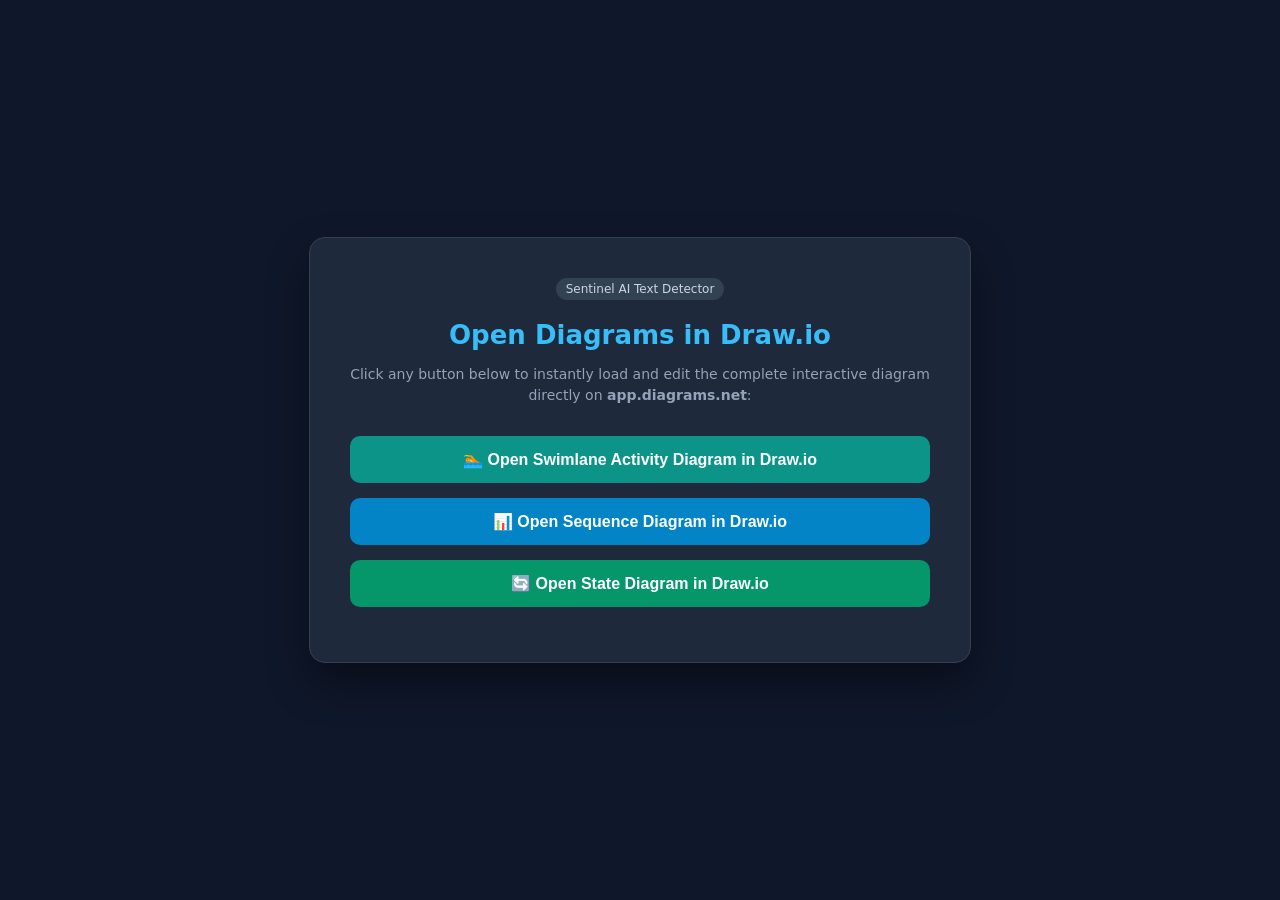
==== open_in_drawio.html @ 75d32a85 "Update project report and diagram files with user changes" ====
<!DOCTYPE html>
<html lang="en">
<head>
    <meta charset="UTF-8">
    <title>Open AI Text Detector Diagrams in Draw.io</title>
    <style>
        body { font-family: 'Segoe UI', system-ui, sans-serif; background: #0f172a; color: #f8fafc; display: flex; flex-direction: column; align-items: center; justify-content: center; min-height: 100vh; margin: 0; }
        .card { background: #1e293b; padding: 40px; border-radius: 16px; border: 1px solid #334155; text-align: center; max-width: 580px; box-shadow: 0 20px 40px rgba(0,0,0,0.4); }
        h1 { font-size: 26px; margin-top: 0; color: #38bdf8; margin-bottom: 8px; }
        p { color: #94a3b8; font-size: 14px; line-height: 1.5; margin-bottom: 30px; }
        .btn { display: flex; align-items: center; justify-content: center; gap: 10px; width: 100%; background: #0284c7; color: white; text-decoration: none; padding: 14px 20px; border-radius: 10px; font-weight: 600; font-size: 16px; margin-bottom: 15px; cursor: pointer; border: none; transition: all 0.2s ease; box-sizing: border-box; }
        .btn:hover { background: #0369a1; transform: translateY(-1px); }
        .btn-green { background: #059669; }
        .btn-green:hover { background: #047857; }
        .btn-purple { background: #7c3aed; }
        .btn-purple:hover { background: #6d28d9; }
        .btn-emerald { background: #0d9488; }
        .btn-emerald:hover { background: #0f766e; }
        .badge { background: #334155; color: #cbd5e1; padding: 4px 10px; border-radius: 20px; font-size: 12px; margin-bottom: 20px; display: inline-block; }
    </style>
</head>
<body>
    <div class="card">
        <span class="badge">Sentinel AI Text Detector</span>
        <h1>Open Diagrams in Draw.io</h1>
        <p>Click any button below to instantly load and edit the complete interactive diagram directly on <b>app.diagrams.net</b>:</p>
        
        <form action="https://app.diagrams.net/" method="POST" target="_blank" id="swimlaneForm">
            <input type="hidden" name="xml" id="swimlaneXml" />
            <button type="submit" class="btn btn-emerald">🏊 Open Swimlane Activity Diagram in Draw.io</button>
        </form>

        <form action="https://app.diagrams.net/" method="POST" target="_blank" id="seqForm">
            <input type="hidden" name="xml" id="seqXml" />
            <button type="submit" class="btn">📊 Open Sequence Diagram in Draw.io</button>
        </form>

        <form action="https://app.diagrams.net/" method="POST" target="_blank" id="stateForm">
            <input type="hidden" name="xml" id="stateXml" />
            <button type="submit" class="btn btn-green">🔄 Open State Diagram in Draw.io</button>
        </form>
    </div>

    <script>
        document.getElementById('swimlaneXml').value = `<mxfile host="app.diagrams.net"><diagram name="Swimlane Activity Diagram"><mxGraphModel dx="1200" dy="900" grid="1" gridSize="10" guides="1" tooltips="1" connect="1" arrows="1" fold="1" page="1" pageScale="1" pageWidth="1169" pageHeight="1400"><root><mxCell id="0"/><mxCell id="1" parent="0"/><mxCell id="main_frame" value="Activity Diagram - AI Text Detector" style="swimlane;childLayout=stackLayout;horizontal=1;startSize=30;horizontalStack=0;fillColor=#ffffff;strokeColor=#000000;fontStyle=1;fontSize=14;alignment=center;" vertex="1" parent="1"><mxGeometry x="40" y="40" width="1080" height="1200" as="geometry"/></mxCell><mxCell id="lane_user" value="User" style="swimlane;startSize=25;fillColor=#ffffff;strokeColor=#000000;fontStyle=1;fontSize=12;" vertex="1" parent="main_frame"><mxGeometry y="30" width="270" height="1170" as="geometry"/></mxCell><mxCell id="lane_system" value="System" style="swimlane;startSize=25;fillColor=#ffffff;strokeColor=#000000;fontStyle=1;fontSize=12;" vertex="1" parent="main_frame"><mxGeometry x="270" y="30" width="270" height="1170" as="geometry"/></mxCell><mxCell id="lane_engine" value="Detection Engine" style="swimlane;startSize=25;fillColor=#ffffff;strokeColor=#000000;fontStyle=1;fontSize=12;" vertex="1" parent="main_frame"><mxGeometry x="540" y="30" width="270" height="1170" as="geometry"/></mxCell><mxCell id="lane_db" value="Database" style="swimlane;startSize=25;fillColor=#ffffff;strokeColor=#000000;fontStyle=1;fontSize=12;" vertex="1" parent="main_frame"><mxGeometry x="810" y="30" width="270" height="1170" as="geometry"/></mxCell><mxCell id="u_start" value="" style="ellipse;whiteSpace=wrap;html=1;aspect=fixed;fillColor=#000000;strokeColor=#000000;" vertex="1" parent="lane_user"><mxGeometry x="120" y="40" width="30" height="30" as="geometry"/></mxCell><mxCell id="u_open" value="Open Detector&#10;Dashboard" style="rounded=1;whiteSpace=wrap;html=1;fillColor=#ffffff;strokeColor=#000000;fontSize=11;" vertex="1" parent="lane_user"><mxGeometry x="70" y="100" width="130" height="40" as="geometry"/></mxCell><mxCell id="u_input" value="Enter Target Text /&#10;Upload File" style="rounded=1;whiteSpace=wrap;html=1;fillColor=#ffffff;strokeColor=#000000;fontSize=11;" vertex="1" parent="lane_user"><mxGeometry x="70" y="170" width="130" height="40" as="geometry"/></mxCell><mxCell id="u_err" value="Error Message" style="rounded=1;whiteSpace=wrap;html=1;fillColor=#ffffff;strokeColor=#000000;fontSize=11;" vertex="1" parent="lane_user"><mxGeometry x="70" y="250" width="130" height="40" as="geometry"/></mxCell><mxCell id="u_view" value="View Scan&#10;Report" style="rounded=1;whiteSpace=wrap;html=1;fillColor=#ffffff;strokeColor=#000000;fontSize=11;" vertex="1" parent="lane_user"><mxGeometry x="70" y="940" width="130" height="40" as="geometry"/></mxCell><mxCell id="u_dl" value="Download Report&#10;(PDF / JSON)" style="rounded=1;whiteSpace=wrap;html=1;fillColor=#ffffff;strokeColor=#000000;fontSize=11;" vertex="1" parent="lane_user"><mxGeometry x="70" y="1020" width="130" height="40" as="geometry"/></mxCell><mxCell id="u_end" value="" style="ellipse;whiteSpace=wrap;html=1;aspect=fixed;fillColor=#000000;strokeColor=#000000;" vertex="1" parent="lane_user"><mxGeometry x="120" y="1090" width="30" height="30" as="geometry"/></mxCell><mxCell id="s_val" value="Validate Input" style="rounded=1;whiteSpace=wrap;html=1;fillColor=#ffffff;strokeColor=#000000;fontSize=11;" vertex="1" parent="lane_system"><mxGeometry x="70" y="170" width="130" height="40" as="geometry"/></mxCell><mxCell id="s_dec" value="Is Input&#10;Valid?" style="rhombus;whiteSpace=wrap;html=1;fillColor=#ffffff;strokeColor=#000000;fontSize=11;" vertex="1" parent="lane_system"><mxGeometry x="85" y="240" width="100" height="60" as="geometry"/></mxCell><mxCell id="s_create" value="Create Scan&#10;Task" style="rounded=1;whiteSpace=wrap;html=1;fillColor=#ffffff;strokeColor=#000000;fontSize=11;" vertex="1" parent="lane_system"><mxGeometry x="70" y="330" width="130" height="40" as="geometry"/></mxCell><mxCell id="s_store" value="Store Scan&#10;Details" style="rounded=1;whiteSpace=wrap;html=1;fillColor=#ffffff;strokeColor=#000000;fontSize=11;" vertex="1" parent="lane_system"><mxGeometry x="70" y="400" width="130" height="40" as="geometry"/></mxCell><mxCell id="s_start" value="Start Classification&#10;Process" style="rounded=1;whiteSpace=wrap;html=1;fillColor=#ffffff;strokeColor=#000000;fontSize=11;" vertex="1" parent="lane_system"><mxGeometry x="70" y="470" width="130" height="40" as="geometry"/></mxCell><mxCell id="s_gen" value="Generate Report&#10;Summary" style="rounded=1;whiteSpace=wrap;html=1;fillColor=#ffffff;strokeColor=#000000;fontSize=11;" vertex="1" parent="lane_system"><mxGeometry x="70" y="860" width="130" height="40" as="geometry"/></mxCell><mxCell id="s_present" value="Present Result&#10;to User" style="rounded=1;whiteSpace=wrap;html=1;fillColor=#ffffff;strokeColor=#000000;fontSize=11;" vertex="1" parent="lane_system"><mxGeometry x="70" y="940" width="130" height="40" as="geometry"/></mxCell><mxCell id="e_prep" value="Preprocessing &amp;&#10;Extraction" style="rounded=1;whiteSpace=wrap;html=1;fillColor=#ffffff;strokeColor=#000000;fontSize=11;" vertex="1" parent="lane_engine"><mxGeometry x="70" y="470" width="130" height="40" as="geometry"/></mxCell><mxCell id="e_m1" value="Perplexity&#10;Engine" style="rounded=1;whiteSpace=wrap;html=1;fillColor=#ffffff;strokeColor=#000000;fontSize=10;" vertex="1" parent="lane_engine"><mxGeometry x="10" y="560" width="55" height="40" as="geometry"/></mxCell><mxCell id="e_m2" value="KNN&#10;Classifier" style="rounded=1;whiteSpace=wrap;html=1;fillColor=#ffffff;strokeColor=#000000;fontSize=10;" vertex="1" parent="lane_engine"><mxGeometry x="75" y="560" width="55" height="40" as="geometry"/></mxCell><mxCell id="e_m3" value="Logistic&#10;Regression" style="rounded=1;whiteSpace=wrap;html=1;fillColor=#ffffff;strokeColor=#000000;fontSize=10;" vertex="1" parent="lane_engine"><mxGeometry x="140" y="560" width="55" height="40" as="geometry"/></mxCell><mxCell id="e_m4" value="POS &amp;&#10;Trigram" style="rounded=1;whiteSpace=wrap;html=1;fillColor=#ffffff;strokeColor=#000000;fontSize=10;" vertex="1" parent="lane_engine"><mxGeometry x="205" y="560" width="55" height="40" as="geometry"/></mxCell><mxCell id="e_score" value="Compute Weighted&#10;Ensemble Score" style="rounded=1;whiteSpace=wrap;html=1;fillColor=#ffffff;strokeColor=#000000;fontSize=11;" vertex="1" parent="lane_engine"><mxGeometry x="70" y="640" width="130" height="40" as="geometry"/></mxCell><mxCell id="e_save" value="Save Scan&#10;Results" style="rounded=1;whiteSpace=wrap;html=1;fillColor=#ffffff;strokeColor=#000000;fontSize=11;" vertex="1" parent="lane_engine"><mxGeometry x="70" y="790" width="130" height="40" as="geometry"/></mxCell><mxCell id="db_task" value="Store Scan&#10;Task" style="rounded=1;whiteSpace=wrap;html=1;fillColor=#ffffff;strokeColor=#000000;fontSize=11;" vertex="1" parent="lane_db"><mxGeometry x="70" y="400" width="130" height="40" as="geometry"/></mxCell><mxCell id="db_res" value="Store Scan&#10;Results" style="rounded=1;whiteSpace=wrap;html=1;fillColor=#ffffff;strokeColor=#000000;fontSize=11;" vertex="1" parent="lane_db"><mxGeometry x="70" y="790" width="130" height="40" as="geometry"/></mxCell><mxCell id="db_ret" value="Retrieve Data&#10;for Report" style="rounded=1;whiteSpace=wrap;html=1;fillColor=#ffffff;strokeColor=#000000;fontSize=11;" vertex="1" parent="lane_db"><mxGeometry x="70" y="860" width="130" height="40" as="geometry"/></mxCell><mxCell id="c1" value="" style="edgeStyle=orthogonalEdgeStyle;rounded=0;html=1;" edge="1" parent="1" source="u_start" target="u_open"><mxGeometry relative="1" as="geometry"/></mxCell><mxCell id="c2" value="" style="edgeStyle=orthogonalEdgeStyle;rounded=0;html=1;" edge="1" parent="1" source="u_open" target="u_input"><mxGeometry relative="1" as="geometry"/></mxCell><mxCell id="c3" value="" style="edgeStyle=orthogonalEdgeStyle;rounded=0;html=1;" edge="1" parent="1" source="u_input" target="s_val"><mxGeometry relative="1" as="geometry"/></mxCell><mxCell id="c4" value="" style="edgeStyle=orthogonalEdgeStyle;rounded=0;html=1;" edge="1" parent="1" source="s_val" target="s_dec"><mxGeometry relative="1" as="geometry"/></mxCell><mxCell id="c_no" value="No" style="edgeStyle=orthogonalEdgeStyle;rounded=0;html=1;" edge="1" parent="1" source="s_dec" target="u_err"><mxGeometry relative="1" as="geometry"/></mxCell><mxCell id="c_back" value="" style="edgeStyle=orthogonalEdgeStyle;rounded=0;html=1;" edge="1" parent="1" source="u_err" target="u_input"><mxGeometry relative="1" as="geometry"/></mxCell><mxCell id="c_yes" value="Yes" style="edgeStyle=orthogonalEdgeStyle;rounded=0;html=1;" edge="1" parent="1" source="s_dec" target="s_create"><mxGeometry relative="1" as="geometry"/></mxCell><mxCell id="c5" value="" style="edgeStyle=orthogonalEdgeStyle;rounded=0;html=1;" edge="1" parent="1" source="s_create" target="s_store"><mxGeometry relative="1" as="geometry"/></mxCell><mxCell id="cdb1" value="" style="edgeStyle=orthogonalEdgeStyle;rounded=0;html=1;dashed=1;" edge="1" parent="1" source="s_store" target="db_task"><mxGeometry relative="1" as="geometry"/></mxCell><mxCell id="c6" value="" style="edgeStyle=orthogonalEdgeStyle;rounded=0;html=1;" edge="1" parent="1" source="s_store" target="s_start"><mxGeometry relative="1" as="geometry"/></mxCell><mxCell id="c7" value="" style="edgeStyle=orthogonalEdgeStyle;rounded=0;html=1;" edge="1" parent="1" source="s_start" target="e_prep"><mxGeometry relative="1" as="geometry"/></mxCell><mxCell id="ce1" value="" style="edgeStyle=orthogonalEdgeStyle;rounded=0;html=1;" edge="1" parent="1" source="e_prep" target="e_m1"><mxGeometry relative="1" as="geometry"/></mxCell><mxCell id="ce2" value="" style="edgeStyle=orthogonalEdgeStyle;rounded=0;html=1;" edge="1" parent="1" source="e_prep" target="e_m2"><mxGeometry relative="1" as="geometry"/></mxCell><mxCell id="ce3" value="" style="edgeStyle=orthogonalEdgeStyle;rounded=0;html=1;" edge="1" parent="1" source="e_prep" target="e_m3"><mxGeometry relative="1" as="geometry"/></mxCell><mxCell id="ce4" value="" style="edgeStyle=orthogonalEdgeStyle;rounded=0;html=1;" edge="1" parent="1" source="e_prep" target="e_m4"><mxGeometry relative="1" as="geometry"/></mxCell><mxCell id="cj1" value="" style="edgeStyle=orthogonalEdgeStyle;rounded=0;html=1;" edge="1" parent="1" source="e_m1" target="e_score"><mxGeometry relative="1" as="geometry"/></mxCell><mxCell id="cj2" value="" style="edgeStyle=orthogonalEdgeStyle;rounded=0;html=1;" edge="1" parent="1" source="e_m2" target="e_score"><mxGeometry relative="1" as="geometry"/></mxCell><mxCell id="cj3" value="" style="edgeStyle=orthogonalEdgeStyle;rounded=0;html=1;" edge="1" parent="1" source="e_m3" target="e_score"><mxGeometry relative="1" as="geometry"/></mxCell><mxCell id="cj4" value="" style="edgeStyle=orthogonalEdgeStyle;rounded=0;html=1;" edge="1" parent="1" source="e_m4" target="e_score"><mxGeometry relative="1" as="geometry"/></mxCell><mxCell id="c8" value="" style="edgeStyle=orthogonalEdgeStyle;rounded=0;html=1;" edge="1" parent="1" source="e_score" target="e_save"><mxGeometry relative="1" as="geometry"/></mxCell><mxCell id="cdb2" value="" style="edgeStyle=orthogonalEdgeStyle;rounded=0;html=1;dashed=1;" edge="1" parent="1" source="e_save" target="db_res"><mxGeometry relative="1" as="geometry"/></mxCell><mxCell id="cdb3" value="" style="edgeStyle=orthogonalEdgeStyle;rounded=0;html=1;dashed=1;" edge="1" parent="1" source="db_res" target="db_ret"><mxGeometry relative="1" as="geometry"/></mxCell><mxCell id="cdb4" value="" style="edgeStyle=orthogonalEdgeStyle;rounded=0;html=1;dashed=1;" edge="1" parent="1" source="db_ret" target="s_gen"><mxGeometry relative="1" as="geometry"/></mxCell><mxCell id="c9" value="" style="edgeStyle=orthogonalEdgeStyle;rounded=0;html=1;" edge="1" parent="1" source="s_gen" target="s_present"><mxGeometry relative="1" as="geometry"/></mxCell><mxCell id="c10" value="" style="edgeStyle=orthogonalEdgeStyle;rounded=0;html=1;" edge="1" parent="1" source="s_present" target="u_view"><mxGeometry relative="1" as="geometry"/></mxCell><mxCell id="c11" value="" style="edgeStyle=orthogonalEdgeStyle;rounded=0;html=1;" edge="1" parent="1" source="u_view" target="u_dl"><mxGeometry relative="1" as="geometry"/></mxCell><mxCell id="c12" value="" style="edgeStyle=orthogonalEdgeStyle;rounded=0;html=1;" edge="1" parent="1" source="u_dl" target="u_end"><mxGeometry relative="1" as="geometry"/></mxCell></root></mxGraphModel></diagram></mxfile>`;

        document.getElementById('seqXml').value = `<mxfile host="app.diagrams.net"><diagram name="Detailed Sequence Diagram"><mxGraphModel dx="1400" dy="800" grid="1" gridSize="10" guides="1" tooltips="1" connect="1" arrows="1" fold="1" page="1" pageScale="1" pageWidth="1400" pageHeight="900"><root><mxCell id="0"/><mxCell id="1" parent="0"/><mxCell id="act_user" value="User" style="shape=umlActor;verticalLabelPosition=bottom;verticalAlign=top;html=1;" vertex="1" parent="1"><mxGeometry x="50" y="60" width="30" height="60" as="geometry"/></mxCell><mxCell id="line_user" value="" style="html=1;points=[];dashed=1;strokeWidth=1;" edge="1" parent="1" source="act_user"><mxGeometry width="50" height="50" relative="1" as="geometry"><mxPoint x="65" y="130" as="sourcePoint"/><mxPoint x="65" y="750" as="targetPoint"/></mxGeometry></mxCell><mxCell id="box_ui" value="UI (index.html)" style="rounded=0;whiteSpace=wrap;html=1;fillColor=#dae8fc;strokeColor=#6c8ebf;fontStyle=1;" vertex="1" parent="1"><mxGeometry x="150" y="70" width="110" height="40" as="geometry"/></mxCell><mxCell id="line_ui" value="" style="html=1;points=[];dashed=1;strokeWidth=1;" edge="1" parent="1" source="box_ui"><mxGeometry width="50" height="50" relative="1" as="geometry"><mxPoint x="205" y="120" as="sourcePoint"/><mxPoint x="205" y="750" as="targetPoint"/></mxGeometry></mxCell><mxCell id="box_parser" value="FileParser&#10;(fileParser.js)" style="rounded=0;whiteSpace=wrap;html=1;fillColor=#f8cecc;strokeColor=#b85450;fontStyle=1;" vertex="1" parent="1"><mxGeometry x="300" y="70" width="110" height="40" as="geometry"/></mxCell><mxCell id="line_parser" value="" style="html=1;points=[];dashed=1;strokeWidth=1;" edge="1" parent="1" source="box_parser"><mxGeometry width="50" height="50" relative="1" as="geometry"><mxPoint x="355" y="120" as="sourcePoint"/><mxPoint x="355" y="750" as="targetPoint"/></mxGeometry></mxCell><mxCell id="box_ctrl" value="App Controller&#10;(app.js)" style="rounded=0;whiteSpace=wrap;html=1;fillColor=#fff2cc;strokeColor=#d6b656;fontStyle=1;" vertex="1" parent="1"><mxGeometry x="450" y="70" width="130" height="40" as="geometry"/></mxCell><mxCell id="line_ctrl" value="" style="html=1;points=[];dashed=1;strokeWidth=1;" edge="1" parent="1" source="box_ctrl"><mxGeometry width="50" height="50" relative="1" as="geometry"><mxPoint x="515" y="120" as="sourcePoint"/><mxPoint x="515" y="750" as="targetPoint"/></mxGeometry></mxCell><mxCell id="box_perp" value="PerplexityAnalyzer&#10;(perplexity.js)" style="rounded=0;whiteSpace=wrap;html=1;fillColor=#e1d5e7;strokeColor=#9673a6;fontStyle=1;" vertex="1" parent="1"><mxGeometry x="620" y="70" width="130" height="40" as="geometry"/></mxCell><mxCell id="line_perp" value="" style="html=1;points=[];dashed=1;strokeWidth=1;" edge="1" parent="1" source="box_perp"><mxGeometry width="50" height="50" relative="1" as="geometry"><mxPoint x="685" y="120" as="sourcePoint"/><mxPoint x="685" y="750" as="targetPoint"/></mxGeometry></mxCell><mxCell id="box_feat" value="FeatureExtractor&#10;(knn.js)" style="rounded=0;whiteSpace=wrap;html=1;fillColor=#e1d5e7;strokeColor=#9673a6;fontStyle=1;" vertex="1" parent="1"><mxGeometry x="790" y="70" width="130" height="40" as="geometry"/></mxCell><mxCell id="line_feat" value="" style="html=1;points=[];dashed=1;strokeWidth=1;" edge="1" parent="1" source="box_feat"><mxGeometry width="50" height="50" relative="1" as="geometry"><mxPoint x="855" y="120" as="sourcePoint"/><mxPoint x="855" y="750" as="targetPoint"/></mxGeometry></mxCell><mxCell id="box_algo" value="Ensemble Classifiers&#10;(KNN, LR, Trigram, POS, Sim, Grammar)" style="rounded=0;whiteSpace=wrap;html=1;fillColor=#ffe6cc;strokeColor=#d79b00;fontStyle=1;" vertex="1" parent="1"><mxGeometry x="960" y="70" width="220" height="40" as="geometry"/></mxCell><mxCell id="line_algo" value="" style="html=1;points=[];dashed=1;strokeWidth=1;" edge="1" parent="1" source="box_algo"><mxGeometry width="50" height="50" relative="1" as="geometry"><mxPoint x="1070" y="120" as="sourcePoint"/><mxPoint x="1070" y="750" as="targetPoint"/></mxGeometry></mxCell><mxCell id="box_chart" value="ChartRenderer&#10;(chartRenderer.js)" style="rounded=0;whiteSpace=wrap;html=1;fillColor=#d5e8d4;strokeColor=#82b366;fontStyle=1;" vertex="1" parent="1"><mxGeometry x="1220" y="70" width="130" height="40" as="geometry"/></mxCell><mxCell id="line_chart" value="" style="html=1;points=[];dashed=1;strokeWidth=1;" edge="1" parent="1" source="box_chart"><mxGeometry width="50" height="50" relative="1" as="geometry"><mxPoint x="1285" y="120" as="sourcePoint"/><mxPoint x="1285" y="750" as="targetPoint"/></mxGeometry></mxCell><mxCell id="m1" value="1. Drop file (.txt/.docx) or Type text" style="html=1;verticalAlign=bottom;endArrow=block;" edge="1" parent="1"><mxGeometry relative="1" as="geometry"><mxPoint x="65" y="150" as="sourcePoint"/><mxPoint x="205" y="150" as="targetPoint"/></mxGeometry></mxCell><mxCell id="m2" value="2. extractText(file)" style="html=1;verticalAlign=bottom;endArrow=block;" edge="1" parent="1"><mxGeometry relative="1" as="geometry"><mxPoint x="205" y="190" as="sourcePoint"/><mxPoint x="355" y="190" as="targetPoint"/></mxGeometry></mxCell><mxCell id="m3" value="3. Return extractedText" style="html=1;verticalAlign=bottom;endArrow=dashed;endFill=0;" edge="1" parent="1"><mxGeometry relative="1" as="geometry"><mxPoint x="355" y="230" as="sourcePoint"/><mxPoint x="205" y="230" as="targetPoint"/></mxGeometry></mxCell><mxCell id="m4" value="4. executeAnalysisCore(text)" style="html=1;verticalAlign=bottom;endArrow=block;" edge="1" parent="1"><mxGeometry relative="1" as="geometry"><mxPoint x="205" y="270" as="sourcePoint"/><mxPoint x="515" y="270" as="targetPoint"/></mxGeometry></mxCell><mxCell id="m5" value="5. analyze(text)" style="html=1;verticalAlign=bottom;endArrow=block;" edge="1" parent="1"><mxGeometry relative="1" as="geometry"><mxPoint x="515" y="310" as="sourcePoint"/><mxPoint x="685" y="310" as="targetPoint"/></mxGeometry></mxCell><mxCell id="m6" value="6. Return { wordCount, sentenceCount, burstiness, ttr }" style="html=1;verticalAlign=bottom;endArrow=dashed;endFill=0;" edge="1" parent="1"><mxGeometry relative="1" as="geometry"><mxPoint x="685" y="350" as="sourcePoint"/><mxPoint x="515" y="350" as="targetPoint"/></mxGeometry></mxCell><mxCell id="m7" value="7. extractFeatures(text, perplexityResult)" style="html=1;verticalAlign=bottom;endArrow=block;" edge="1" parent="1"><mxGeometry relative="1" as="geometry"><mxPoint x="515" y="390" as="sourcePoint"/><mxPoint x="855" y="390" as="targetPoint"/></mxGeometry></mxCell><mxCell id="m8" value="8. Return featureVector" style="html=1;verticalAlign=bottom;endArrow=dashed;endFill=0;" edge="1" parent="1"><mxGeometry relative="1" as="geometry"><mxPoint x="855" y="430" as="sourcePoint"/><mxPoint x="515" y="430" as="targetPoint"/></mxGeometry></mxCell><mxCell id="m9" value="9. Run LR, KNN, Trigrams, POS, Similarity, Grammar" style="html=1;verticalAlign=bottom;endArrow=block;" edge="1" parent="1"><mxGeometry relative="1" as="geometry"><mxPoint x="515" y="470" as="sourcePoint"/><mxPoint x="1070" y="470" as="targetPoint"/></mxGeometry></mxCell><mxCell id="m10" value="10. Return individual scores &amp; perfectionScore" style="html=1;verticalAlign=bottom;endArrow=dashed;endFill=0;" edge="1" parent="1"><mxGeometry relative="1" as="geometry"><mxPoint x="1070" y="510" as="sourcePoint"/><mxPoint x="515" y="510" as="targetPoint"/></mxGeometry></mxCell><mxCell id="m11" value="11. Calculate weightedScore &amp; Apply Grammar Boost -&gt; finalPercentage" style="html=1;verticalAlign=bottom;endArrow=block;" edge="1" parent="1"><mxGeometry relative="1" as="geometry"><mxPoint x="515" y="550" as="sourcePoint"/><mxPoint x="515" y="590" as="targetPoint"/><Array as="points"><mxPoint x="555" y="550"/><mxPoint x="555" y="590"/></Array></mxGeometry></mxCell><mxCell id="m12" value="12. renderGauge(finalPercentage)" style="html=1;verticalAlign=bottom;endArrow=block;" edge="1" parent="1"><mxGeometry relative="1" as="geometry"><mxPoint x="515" y="630" as="sourcePoint"/><mxPoint x="1285" y="630" as="targetPoint"/></mxGeometry></mxCell><mxCell id="m13" value="13. Update Verdict Banner &amp; Metric Stats Cards" style="html=1;verticalAlign=bottom;endArrow=block;" edge="1" parent="1"><mxGeometry relative="1" as="geometry"><mxPoint x="515" y="670" as="sourcePoint"/><mxPoint x="205" y="670" as="targetPoint"/></mxGeometry></mxCell><mxCell id="m14" value="14. Display AI Detection Dashboard &amp; Highlight Sentences" style="html=1;verticalAlign=bottom;endArrow=dashed;endFill=0;" edge="1" parent="1"><mxGeometry relative="1" as="geometry"><mxPoint x="205" y="710" as="sourcePoint"/><mxPoint x="65" y="710" as="targetPoint"/></mxGeometry></mxCell></root></mxGraphModel></diagram></mxfile>`;

        document.getElementById('stateXml').value = `<mxfile host="app.diagrams.net"><diagram name="State Diagram"><mxGraphModel dx="1200" dy="700" grid="1" gridSize="10" guides="1" tooltips="1" connect="1" arrows="1" fold="1" page="1" pageScale="1" pageWidth="1169" pageHeight="827"><root><mxCell id="0"/><mxCell id="1" parent="0"/><mxCell id="start" value="" style="ellipse;whiteSpace=wrap;html=1;aspect=fixed;fillColor=#000000;strokeColor=#000000;" vertex="1" parent="1"><mxGeometry x="40" y="230" width="30" height="30" as="geometry"/></mxCell><mxCell id="st_init" value="1. INITIALIZATION&#10;Instantiate 9 Engines" style="rounded=1;whiteSpace=wrap;html=1;fillColor=#dae8fc;strokeColor=#6c8ebf;fontStyle=1;fontSize=11;" vertex="1" parent="1"><mxGeometry x="110" y="205" width="220" height="80" as="geometry"/></mxCell><mxCell id="st_idle" value="2. IDLE &amp; DEBOUNCE&#10;Awaiting Input / File Drop" style="rounded=1;whiteSpace=wrap;html=1;fillColor=#fff2cc;strokeColor=#d6b656;fontStyle=1;fontSize=11;" vertex="1" parent="1"><mxGeometry x="370" y="205" width="180" height="80" as="geometry"/></mxCell><mxCell id="st_nlp" value="3. ENSEMBLE CLASSIFICATION&#10;KNN + LR + Trigrams + POS" style="rounded=1;whiteSpace=wrap;html=1;fillColor=#ffe6cc;strokeColor=#d79b00;fontStyle=1;fontSize=11;" vertex="1" parent="1"><mxGeometry x="590" y="205" width="230" height="80" as="geometry"/></mxCell><mxCell id="c1" value="DOMContentLoaded" style="edgeStyle=orthogonalEdgeStyle;rounded=0;html=1;" edge="1" parent="1" source="start" target="st_init"><mxGeometry relative="1" as="geometry"/></mxCell><mxCell id="c2" value="Ready" style="edgeStyle=orthogonalEdgeStyle;rounded=0;html=1;" edge="1" parent="1" source="st_init" target="st_idle"><mxGeometry relative="1" as="geometry"/></mxCell><mxCell id="c3" value="Execute Core" style="edgeStyle=orthogonalEdgeStyle;rounded=0;html=1;" edge="1" parent="1" source="st_idle" target="st_nlp"><mxGeometry relative="1" as="geometry"/></mxCell></root></mxGraphModel></diagram></mxfile>`;
    </script>
</body>
</html>
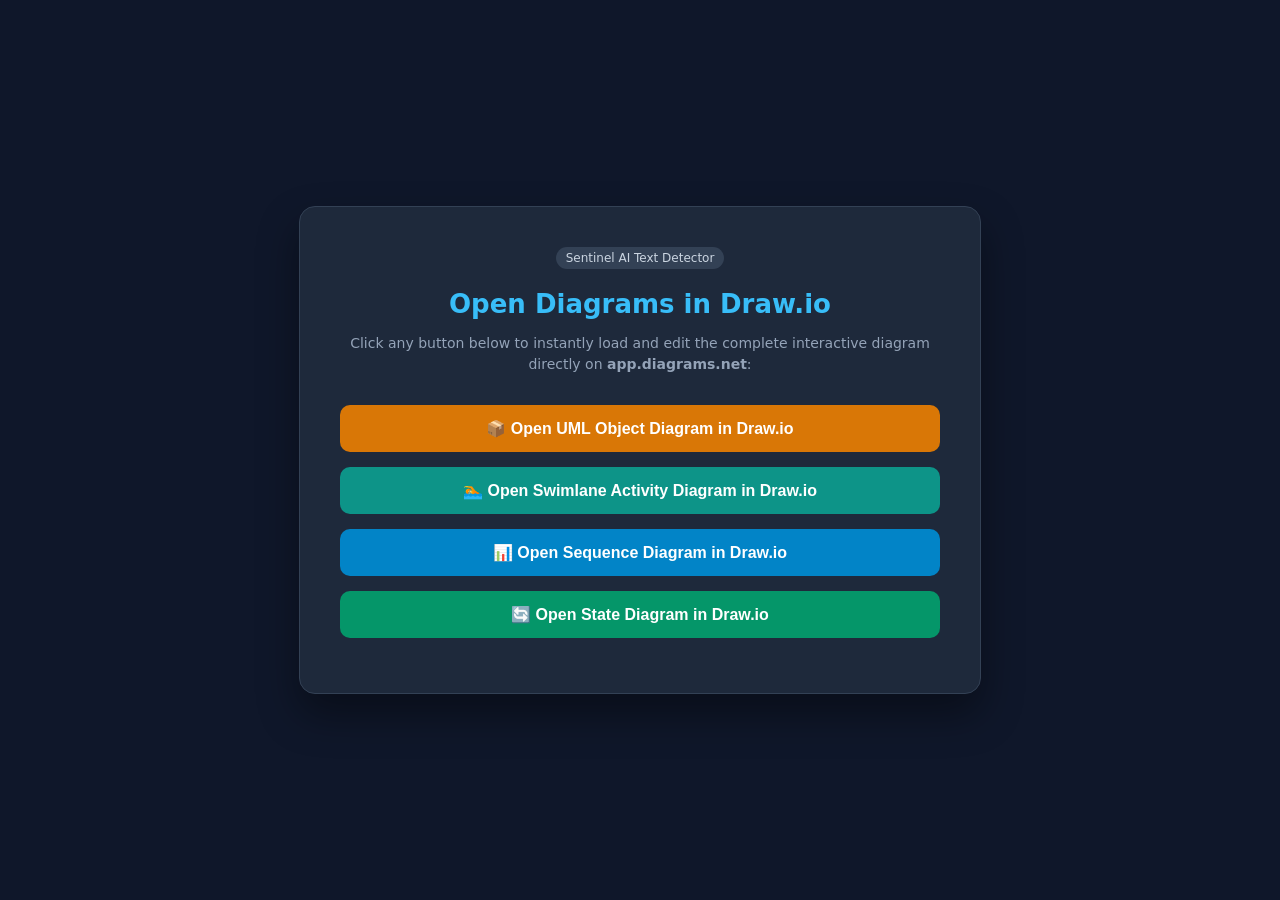
==== commit 27705bb8: "Update object, collaboration, and sequence diagrams with refined SVG layouts" ====
--- a/open_in_drawio.html
+++ b/open_in_drawio.html
@@ -5,15 +5,15 @@
     <title>Open AI Text Detector Diagrams in Draw.io</title>
     <style>
         body { font-family: 'Segoe UI', system-ui, sans-serif; background: #0f172a; color: #f8fafc; display: flex; flex-direction: column; align-items: center; justify-content: center; min-height: 100vh; margin: 0; }
-        .card { background: #1e293b; padding: 40px; border-radius: 16px; border: 1px solid #334155; text-align: center; max-width: 580px; box-shadow: 0 20px 40px rgba(0,0,0,0.4); }
+        .card { background: #1e293b; padding: 40px; border-radius: 16px; border: 1px solid #334155; text-align: center; max-width: 600px; box-shadow: 0 20px 40px rgba(0,0,0,0.4); }
         h1 { font-size: 26px; margin-top: 0; color: #38bdf8; margin-bottom: 8px; }
         p { color: #94a3b8; font-size: 14px; line-height: 1.5; margin-bottom: 30px; }
         .btn { display: flex; align-items: center; justify-content: center; gap: 10px; width: 100%; background: #0284c7; color: white; text-decoration: none; padding: 14px 20px; border-radius: 10px; font-weight: 600; font-size: 16px; margin-bottom: 15px; cursor: pointer; border: none; transition: all 0.2s ease; box-sizing: border-box; }
         .btn:hover { background: #0369a1; transform: translateY(-1px); }
+        .btn-amber { background: #d97706; }
+        .btn-amber:hover { background: #b45309; }
         .btn-green { background: #059669; }
         .btn-green:hover { background: #047857; }
-        .btn-purple { background: #7c3aed; }
-        .btn-purple:hover { background: #6d28d9; }
         .btn-emerald { background: #0d9488; }
         .btn-emerald:hover { background: #0f766e; }
         .badge { background: #334155; color: #cbd5e1; padding: 4px 10px; border-radius: 20px; font-size: 12px; margin-bottom: 20px; display: inline-block; }
@@ -25,6 +25,11 @@
         <h1>Open Diagrams in Draw.io</h1>
         <p>Click any button below to instantly load and edit the complete interactive diagram directly on <b>app.diagrams.net</b>:</p>
         
+        <form action="https://app.diagrams.net/" method="POST" target="_blank" id="objForm">
+            <input type="hidden" name="xml" id="objXml" />
+            <button type="submit" class="btn btn-amber">📦 Open UML Object Diagram in Draw.io</button>
+        </form>
+
         <form action="https://app.diagrams.net/" method="POST" target="_blank" id="swimlaneForm">
             <input type="hidden" name="xml" id="swimlaneXml" />
             <button type="submit" class="btn btn-emerald">🏊 Open Swimlane Activity Diagram in Draw.io</button>
@@ -42,6 +47,8 @@
     </div>
 
     <script>
+        document.getElementById('objXml').value = `<mxfile host="app.diagrams.net"><diagram name="Object Diagram"><mxGraphModel dx="1200" dy="800" grid="1" gridSize="10" guides="1" tooltips="1" connect="1" arrows="1" fold="1" page="1" pageScale="1" pageWidth="1169" pageHeight="827"><root><mxCell id="0"/><mxCell id="1" parent="0"/><mxCell id="hdr" value="UML Object Diagram (Runtime Instance Snapshot)" style="rounded=0;whiteSpace=wrap;html=1;fillColor=#1e293b;strokeColor=#334155;fontColor=#38bdf8;fontStyle=1;fontSize=14;alignment=center;" vertex="1" parent="1"><mxGeometry x="40" y="30" width="1080" height="35" as="geometry"/></mxCell><mxCell id="obj_doc" value="&lt;u&gt;doc : InputDocument&lt;/u&gt;&#10;textContent = &quot;In today's digital world...&quot;&#10;wordCount = 84&#10;sentenceCount = 5&#10;timestamp = &quot;2026-08-15T15:55:00Z&quot;" style="rounded=0;whiteSpace=wrap;html=1;fillColor=#dae8fc;strokeColor=#6c8ebf;fontSize=11;align=left;spacingLeft=10;" vertex="1" parent="1"><mxGeometry x="40" y="100" width="250" height="100" as="geometry"/></mxCell><mxCell id="obj_perp" value="&lt;u&gt;perpRes : PerplexityResult&lt;/u&gt;&#10;burstiness = 2.45&#10;ttr = 0.642&#10;predictability = 8.50&#10;score = 82.5%" style="rounded=0;whiteSpace=wrap;html=1;fillColor=#e1d5e7;strokeColor=#9673a6;fontSize=11;align=left;spacingLeft=10;" vertex="1" parent="1"><mxGeometry x="340" y="100" width="220" height="100" as="geometry"/></mxCell><mxCell id="obj_feat" value="&lt;u&gt;featVec : FeatureVector&lt;/u&gt;&#10;vector = [0.642, 2.45, 18.5, 12.0, 4.2]&#10;aiDensity = 18.5%&#10;gradeLevel = 12.0" style="rounded=0;whiteSpace=wrap;html=1;fillColor=#e1d5e7;strokeColor=#9673a6;fontSize=11;align=left;spacingLeft=10;" vertex="1" parent="1"><mxGeometry x="610" y="100" width="240" height="100" as="geometry"/></mxCell><mxCell id="obj_knn" value="&lt;u&gt;knnRes : KNNResult&lt;/u&gt;&#10;k = 5&#10;aiVotes = 4&#10;humanVotes = 1&#10;score = 80.0%" style="rounded=0;whiteSpace=wrap;html=1;fillColor=#ffe6cc;strokeColor=#d79b00;fontSize=11;align=left;spacingLeft=10;" vertex="1" parent="1"><mxGeometry x="40" y="270" width="210" height="100" as="geometry"/></mxCell><mxCell id="obj_lr" value="&lt;u&gt;lrRes : LogisticRegressionResult&lt;/u&gt;&#10;weights = [0.35, -0.42, 0.28, 0.15, -0.2]&#10;bias = -0.12&#10;score = 86.4%" style="rounded=0;whiteSpace=wrap;html=1;fillColor=#ffe6cc;strokeColor=#d79b00;fontSize=11;align=left;spacingLeft=10;" vertex="1" parent="1"><mxGeometry x="290" y="270" width="250" height="100" as="geometry"/></mxCell><mxCell id="obj_tri" value="&lt;u&gt;trigramRes : TrigramResult&lt;/u&gt;&#10;similarityToAI = 0.892&#10;similarityToHuman = 0.310&#10;score = 84.2%" style="rounded=0;whiteSpace=wrap;html=1;fillColor=#ffe6cc;strokeColor=#d79b00;fontSize=11;align=left;spacingLeft=10;" vertex="1" parent="1"><mxGeometry x="580" y="270" width="230" height="100" as="geometry"/></mxCell><mxCell id="obj_pos" value="&lt;u&gt;posRes : POSResult&lt;/u&gt;&#10;similarityToAI = 0.815&#10;similarityToHuman = 0.420&#10;score = 78.0%" style="rounded=0;whiteSpace=wrap;html=1;fillColor=#ffe6cc;strokeColor=#d79b00;fontSize=11;align=left;spacingLeft=10;" vertex="1" parent="1"><mxGeometry x="850" y="270" width="220" height="100" as="geometry"/></mxCell><mxCell id="obj_sim" value="&lt;u&gt;simRes : CosineSimilarityResult&lt;/u&gt;&#10;similarityToAI = 0.875&#10;similarityToHuman = 0.350&#10;score = 85.0%" style="rounded=0;whiteSpace=wrap;html=1;fillColor=#ffe6cc;strokeColor=#d79b00;fontSize=11;align=left;spacingLeft=10;" vertex="1" parent="1"><mxGeometry x="170" y="440" width="250" height="100" as="geometry"/></mxCell><mxCell id="obj_gram" value="&lt;u&gt;gramRes : GrammarResult&lt;/u&gt;&#10;perfectionScore = 100.0%&#10;issuesFound = 0&#10;perfectBoost = +15.0%" style="rounded=0;whiteSpace=wrap;html=1;fillColor=#ffe6cc;strokeColor=#d79b00;fontSize=11;align=left;spacingLeft=10;" vertex="1" parent="1"><mxGeometry x="470" y="440" width="230" height="100" as="geometry"/></mxCell><mxCell id="obj_verdict" value="&lt;u&gt;verdict : DetectionVerdict&lt;/u&gt;&#10;weightedScore = 82.65%&#10;grammarFactor = 1.0&#10;finalPercentage = 97.65%&#10;statusText = &quot;AI GENERATED&quot;&#10;bannerClass = &quot;verdict-ai&quot;" style="rounded=0;whiteSpace=wrap;html=1;fillColor=#f8cecc;strokeColor=#b85450;fontStyle=1;fontSize=11;align=left;spacingLeft=10;" vertex="1" parent="1"><mxGeometry x="750" y="440" width="250" height="110" as="geometry"/></mxCell><mxCell id="obj_chart" value="&lt;u&gt;chart : GaugeChart&lt;/u&gt;&#10;containerId = &quot;gauge-chart-container&quot;&#10;score = 97.65%&#10;glowColor = &quot;#ac4f3d&quot;" style="rounded=0;whiteSpace=wrap;html=1;fillColor=#d5e8d4;strokeColor=#82b366;fontSize=11;align=left;spacingLeft=10;" vertex="1" parent="1"><mxGeometry x="450" y="610" width="260" height="90" as="geometry"/></mxCell><mxCell id="c1" value="evaluates" style="endArrow=none;html=1;" edge="1" parent="1" source="obj_doc" target="obj_perp"><mxGeometry relative="1" as="geometry"/></mxCell><mxCell id="c2" value="builds" style="endArrow=none;html=1;" edge="1" parent="1" source="obj_perp" target="obj_feat"><mxGeometry relative="1" as="geometry"/></mxCell><mxCell id="c3" value="classifies" style="endArrow=none;html=1;" edge="1" parent="1" source="obj_feat" target="obj_knn"><mxGeometry relative="1" as="geometry"/></mxCell><mxCell id="c4" value="predicts" style="endArrow=none;html=1;" edge="1" parent="1" source="obj_feat" target="obj_lr"><mxGeometry relative="1" as="geometry"/></mxCell><mxCell id="c5" value="compares" style="endArrow=none;html=1;" edge="1" parent="1" source="obj_doc" target="obj_tri"><mxGeometry relative="1" as="geometry"/></mxCell><mxCell id="c6" value="analyzes syntax" style="endArrow=none;html=1;" edge="1" parent="1" source="obj_doc" target="obj_pos"><mxGeometry relative="1" as="geometry"/></mxCell><mxCell id="c7" value="measures vector" style="endArrow=none;html=1;" edge="1" parent="1" source="obj_doc" target="obj_sim"><mxGeometry relative="1" as="geometry"/></mxCell><mxCell id="c8" value="checks typos" style="endArrow=none;html=1;" edge="1" parent="1" source="obj_doc" target="obj_gram"><mxGeometry relative="1" as="geometry"/></mxCell><mxCell id="c9" value="aggregates" style="endArrow=none;html=1;" edge="1" parent="1" source="obj_lr" target="obj_verdict"><mxGeometry relative="1" as="geometry"/></mxCell><mxCell id="c10" value="calibrates" style="endArrow=none;html=1;" edge="1" parent="1" source="obj_gram" target="obj_verdict"><mxGeometry relative="1" as="geometry"/></mxCell><mxCell id="c11" value="renders UI" style="endArrow=none;html=1;" edge="1" parent="1" source="obj_verdict" target="obj_chart"><mxGeometry relative="1" as="geometry"/></mxCell></root></mxGraphModel></diagram></mxfile>`;
+
         document.getElementById('swimlaneXml').value = `<mxfile host="app.diagrams.net"><diagram name="Swimlane Activity Diagram"><mxGraphModel dx="1200" dy="900" grid="1" gridSize="10" guides="1" tooltips="1" connect="1" arrows="1" fold="1" page="1" pageScale="1" pageWidth="1169" pageHeight="1400"><root><mxCell id="0"/><mxCell id="1" parent="0"/><mxCell id="main_frame" value="Activity Diagram - AI Text Detector" style="swimlane;childLayout=stackLayout;horizontal=1;startSize=30;horizontalStack=0;fillColor=#ffffff;strokeColor=#000000;fontStyle=1;fontSize=14;alignment=center;" vertex="1" parent="1"><mxGeometry x="40" y="40" width="1080" height="1200" as="geometry"/></mxCell><mxCell id="lane_user" value="User" style="swimlane;startSize=25;fillColor=#ffffff;strokeColor=#000000;fontStyle=1;fontSize=12;" vertex="1" parent="main_frame"><mxGeometry y="30" width="270" height="1170" as="geometry"/></mxCell><mxCell id="lane_system" value="System" style="swimlane;startSize=25;fillColor=#ffffff;strokeColor=#000000;fontStyle=1;fontSize=12;" vertex="1" parent="main_frame"><mxGeometry x="270" y="30" width="270" height="1170" as="geometry"/></mxCell><mxCell id="lane_engine" value="Detection Engine" style="swimlane;startSize=25;fillColor=#ffffff;strokeColor=#000000;fontStyle=1;fontSize=12;" vertex="1" parent="main_frame"><mxGeometry x="540" y="30" width="270" height="1170" as="geometry"/></mxCell><mxCell id="lane_db" value="Database" style="swimlane;startSize=25;fillColor=#ffffff;strokeColor=#000000;fontStyle=1;fontSize=12;" vertex="1" parent="main_frame"><mxGeometry x="810" y="30" width="270" height="1170" as="geometry"/></mxCell><mxCell id="u_start" value="" style="ellipse;whiteSpace=wrap;html=1;aspect=fixed;fillColor=#000000;strokeColor=#000000;" vertex="1" parent="lane_user"><mxGeometry x="120" y="40" width="30" height="30" as="geometry"/></mxCell><mxCell id="u_open" value="Open Detector&#10;Dashboard" style="rounded=1;whiteSpace=wrap;html=1;fillColor=#ffffff;strokeColor=#000000;fontSize=11;" vertex="1" parent="lane_user"><mxGeometry x="70" y="100" width="130" height="40" as="geometry"/></mxCell><mxCell id="u_input" value="Enter Target Text /&#10;Upload File" style="rounded=1;whiteSpace=wrap;html=1;fillColor=#ffffff;strokeColor=#000000;fontSize=11;" vertex="1" parent="lane_user"><mxGeometry x="70" y="170" width="130" height="40" as="geometry"/></mxCell><mxCell id="u_err" value="Error Message" style="rounded=1;whiteSpace=wrap;html=1;fillColor=#ffffff;strokeColor=#000000;fontSize=11;" vertex="1" parent="lane_user"><mxGeometry x="70" y="250" width="130" height="40" as="geometry"/></mxCell><mxCell id="u_view" value="View Scan&#10;Report" style="rounded=1;whiteSpace=wrap;html=1;fillColor=#ffffff;strokeColor=#000000;fontSize=11;" vertex="1" parent="lane_user"><mxGeometry x="70" y="940" width="130" height="40" as="geometry"/></mxCell><mxCell id="u_dl" value="Download Report&#10;(PDF / JSON)" style="rounded=1;whiteSpace=wrap;html=1;fillColor=#ffffff;strokeColor=#000000;fontSize=11;" vertex="1" parent="lane_user"><mxGeometry x="70" y="1020" width="130" height="40" as="geometry"/></mxCell><mxCell id="u_end" value="" style="ellipse;whiteSpace=wrap;html=1;aspect=fixed;fillColor=#000000;strokeColor=#000000;" vertex="1" parent="lane_user"><mxGeometry x="120" y="1090" width="30" height="30" as="geometry"/></mxCell><mxCell id="s_val" value="Validate Input" style="rounded=1;whiteSpace=wrap;html=1;fillColor=#ffffff;strokeColor=#000000;fontSize=11;" vertex="1" parent="lane_system"><mxGeometry x="70" y="170" width="130" height="40" as="geometry"/></mxCell><mxCell id="s_dec" value="Is Input&#10;Valid?" style="rhombus;whiteSpace=wrap;html=1;fillColor=#ffffff;strokeColor=#000000;fontSize=11;" vertex="1" parent="lane_system"><mxGeometry x="85" y="240" width="100" height="60" as="geometry"/></mxCell><mxCell id="s_create" value="Create Scan&#10;Task" style="rounded=1;whiteSpace=wrap;html=1;fillColor=#ffffff;strokeColor=#000000;fontSize=11;" vertex="1" parent="lane_system"><mxGeometry x="70" y="330" width="130" height="40" as="geometry"/></mxCell><mxCell id="s_store" value="Store Scan&#10;Details" style="rounded=1;whiteSpace=wrap;html=1;fillColor=#ffffff;strokeColor=#000000;fontSize=11;" vertex="1" parent="lane_system"><mxGeometry x="70" y="400" width="130" height="40" as="geometry"/></mxCell><mxCell id="s_start" value="Start Classification&#10;Process" style="rounded=1;whiteSpace=wrap;html=1;fillColor=#ffffff;strokeColor=#000000;fontSize=11;" vertex="1" parent="lane_system"><mxGeometry x="70" y="470" width="130" height="40" as="geometry"/></mxCell><mxCell id="s_gen" value="Generate Report&#10;Summary" style="rounded=1;whiteSpace=wrap;html=1;fillColor=#ffffff;strokeColor=#000000;fontSize=11;" vertex="1" parent="lane_system"><mxGeometry x="70" y="860" width="130" height="40" as="geometry"/></mxCell><mxCell id="s_present" value="Present Result&#10;to User" style="rounded=1;whiteSpace=wrap;html=1;fillColor=#ffffff;strokeColor=#000000;fontSize=11;" vertex="1" parent="lane_system"><mxGeometry x="70" y="940" width="130" height="40" as="geometry"/></mxCell><mxCell id="e_prep" value="Preprocessing &amp;&#10;Extraction" style="rounded=1;whiteSpace=wrap;html=1;fillColor=#ffffff;strokeColor=#000000;fontSize=11;" vertex="1" parent="lane_engine"><mxGeometry x="70" y="470" width="130" height="40" as="geometry"/></mxCell><mxCell id="e_m1" value="Perplexity&#10;Engine" style="rounded=1;whiteSpace=wrap;html=1;fillColor=#ffffff;strokeColor=#000000;fontSize=10;" vertex="1" parent="lane_engine"><mxGeometry x="10" y="560" width="55" height="40" as="geometry"/></mxCell><mxCell id="e_m2" value="KNN&#10;Classifier" style="rounded=1;whiteSpace=wrap;html=1;fillColor=#ffffff;strokeColor=#000000;fontSize=10;" vertex="1" parent="lane_engine"><mxGeometry x="75" y="560" width="55" height="40" as="geometry"/></mxCell><mxCell id="e_m3" value="Logistic&#10;Regression" style="rounded=1;whiteSpace=wrap;html=1;fillColor=#ffffff;strokeColor=#000000;fontSize=10;" vertex="1" parent="lane_engine"><mxGeometry x="140" y="560" width="55" height="40" as="geometry"/></mxCell><mxCell id="e_m4" value="POS &amp;&#10;Trigram" style="rounded=1;whiteSpace=wrap;html=1;fillColor=#ffffff;strokeColor=#000000;fontSize=10;" vertex="1" parent="lane_engine"><mxGeometry x="205" y="560" width="55" height="40" as="geometry"/></mxCell><mxCell id="e_score" value="Compute Weighted&#10;Ensemble Score" style="rounded=1;whiteSpace=wrap;html=1;fillColor=#ffffff;strokeColor=#000000;fontSize=11;" vertex="1" parent="lane_engine"><mxGeometry x="70" y="640" width="130" height="40" as="geometry"/></mxCell><mxCell id="e_save" value="Save Scan&#10;Results" style="rounded=1;whiteSpace=wrap;html=1;fillColor=#ffffff;strokeColor=#000000;fontSize=11;" vertex="1" parent="lane_engine"><mxGeometry x="70" y="790" width="130" height="40" as="geometry"/></mxCell><mxCell id="db_task" value="Store Scan&#10;Task" style="rounded=1;whiteSpace=wrap;html=1;fillColor=#ffffff;strokeColor=#000000;fontSize=11;" vertex="1" parent="lane_db"><mxGeometry x="70" y="400" width="130" height="40" as="geometry"/></mxCell><mxCell id="db_res" value="Store Scan&#10;Results" style="rounded=1;whiteSpace=wrap;html=1;fillColor=#ffffff;strokeColor=#000000;fontSize=11;" vertex="1" parent="lane_db"><mxGeometry x="70" y="790" width="130" height="40" as="geometry"/></mxCell><mxCell id="db_ret" value="Retrieve Data&#10;for Report" style="rounded=1;whiteSpace=wrap;html=1;fillColor=#ffffff;strokeColor=#000000;fontSize=11;" vertex="1" parent="lane_db"><mxGeometry x="70" y="860" width="130" height="40" as="geometry"/></mxCell><mxCell id="c1" value="" style="edgeStyle=orthogonalEdgeStyle;rounded=0;html=1;" edge="1" parent="1" source="u_start" target="u_open"><mxGeometry relative="1" as="geometry"/></mxCell><mxCell id="c2" value="" style="edgeStyle=orthogonalEdgeStyle;rounded=0;html=1;" edge="1" parent="1" source="u_open" target="u_input"><mxGeometry relative="1" as="geometry"/></mxCell><mxCell id="c3" value="" style="edgeStyle=orthogonalEdgeStyle;rounded=0;html=1;" edge="1" parent="1" source="u_input" target="s_val"><mxGeometry relative="1" as="geometry"/></mxCell><mxCell id="c4" value="" style="edgeStyle=orthogonalEdgeStyle;rounded=0;html=1;" edge="1" parent="1" source="s_val" target="s_dec"><mxGeometry relative="1" as="geometry"/></mxCell><mxCell id="c_no" value="No" style="edgeStyle=orthogonalEdgeStyle;rounded=0;html=1;" edge="1" parent="1" source="s_dec" target="u_err"><mxGeometry relative="1" as="geometry"/></mxCell><mxCell id="c_back" value="" style="edgeStyle=orthogonalEdgeStyle;rounded=0;html=1;" edge="1" parent="1" source="u_err" target="u_input"><mxGeometry relative="1" as="geometry"/></mxCell><mxCell id="c_yes" value="Yes" style="edgeStyle=orthogonalEdgeStyle;rounded=0;html=1;" edge="1" parent="1" source="s_dec" target="s_create"><mxGeometry relative="1" as="geometry"/></mxCell><mxCell id="c5" value="" style="edgeStyle=orthogonalEdgeStyle;rounded=0;html=1;" edge="1" parent="1" source="s_create" target="s_store"><mxGeometry relative="1" as="geometry"/></mxCell><mxCell id="cdb1" value="" style="edgeStyle=orthogonalEdgeStyle;rounded=0;html=1;dashed=1;" edge="1" parent="1" source="s_store" target="db_task"><mxGeometry relative="1" as="geometry"/></mxCell><mxCell id="c6" value="" style="edgeStyle=orthogonalEdgeStyle;rounded=0;html=1;" edge="1" parent="1" source="s_store" target="s_start"><mxGeometry relative="1" as="geometry"/></mxCell><mxCell id="c7" value="" style="edgeStyle=orthogonalEdgeStyle;rounded=0;html=1;" edge="1" parent="1" source="s_start" target="e_prep"><mxGeometry relative="1" as="geometry"/></mxCell><mxCell id="ce1" value="" style="edgeStyle=orthogonalEdgeStyle;rounded=0;html=1;" edge="1" parent="1" source="e_prep" target="e_m1"><mxGeometry relative="1" as="geometry"/></mxCell><mxCell id="ce2" value="" style="edgeStyle=orthogonalEdgeStyle;rounded=0;html=1;" edge="1" parent="1" source="e_prep" target="e_m2"><mxGeometry relative="1" as="geometry"/></mxCell><mxCell id="ce3" value="" style="edgeStyle=orthogonalEdgeStyle;rounded=0;html=1;" edge="1" parent="1" source="e_prep" target="e_m3"><mxGeometry relative="1" as="geometry"/></mxCell><mxCell id="ce4" value="" style="edgeStyle=orthogonalEdgeStyle;rounded=0;html=1;" edge="1" parent="1" source="e_prep" target="e_m4"><mxGeometry relative="1" as="geometry"/></mxCell><mxCell id="cj1" value="" style="edgeStyle=orthogonalEdgeStyle;rounded=0;html=1;" edge="1" parent="1" source="e_m1" target="e_score"><mxGeometry relative="1" as="geometry"/></mxCell><mxCell id="cj2" value="" style="edgeStyle=orthogonalEdgeStyle;rounded=0;html=1;" edge="1" parent="1" source="e_m2" target="e_score"><mxGeometry relative="1" as="geometry"/></mxCell><mxCell id="cj3" value="" style="edgeStyle=orthogonalEdgeStyle;rounded=0;html=1;" edge="1" parent="1" source="e_m3" target="e_score"><mxGeometry relative="1" as="geometry"/></mxCell><mxCell id="cj4" value="" style="edgeStyle=orthogonalEdgeStyle;rounded=0;html=1;" edge="1" parent="1" source="e_m4" target="e_score"><mxGeometry relative="1" as="geometry"/></mxCell><mxCell id="c8" value="" style="edgeStyle=orthogonalEdgeStyle;rounded=0;html=1;" edge="1" parent="1" source="e_score" target="e_save"><mxGeometry relative="1" as="geometry"/></mxCell><mxCell id="cdb2" value="" style="edgeStyle=orthogonalEdgeStyle;rounded=0;html=1;dashed=1;" edge="1" parent="1" source="e_save" target="db_res"><mxGeometry relative="1" as="geometry"/></mxCell><mxCell id="cdb3" value="" style="edgeStyle=orthogonalEdgeStyle;rounded=0;html=1;dashed=1;" edge="1" parent="1" source="db_res" target="db_ret"><mxGeometry relative="1" as="geometry"/></mxCell><mxCell id="cdb4" value="" style="edgeStyle=orthogonalEdgeStyle;rounded=0;html=1;dashed=1;" edge="1" parent="1" source="db_ret" target="s_gen"><mxGeometry relative="1" as="geometry"/></mxCell><mxCell id="c9" value="" style="edgeStyle=orthogonalEdgeStyle;rounded=0;html=1;" edge="1" parent="1" source="s_gen" target="s_present"><mxGeometry relative="1" as="geometry"/></mxCell><mxCell id="c10" value="" style="edgeStyle=orthogonalEdgeStyle;rounded=0;html=1;" edge="1" parent="1" source="s_present" target="u_view"><mxGeometry relative="1" as="geometry"/></mxCell><mxCell id="c11" value="" style="edgeStyle=orthogonalEdgeStyle;rounded=0;html=1;" edge="1" parent="1" source="u_view" target="u_dl"><mxGeometry relative="1" as="geometry"/></mxCell><mxCell id="c12" value="" style="edgeStyle=orthogonalEdgeStyle;rounded=0;html=1;" edge="1" parent="1" source="u_dl" target="u_end"><mxGeometry relative="1" as="geometry"/></mxCell></root></mxGraphModel></diagram></mxfile>`;
 
         document.getElementById('seqXml').value = `<mxfile host="app.diagrams.net"><diagram name="Detailed Sequence Diagram"><mxGraphModel dx="1400" dy="800" grid="1" gridSize="10" guides="1" tooltips="1" connect="1" arrows="1" fold="1" page="1" pageScale="1" pageWidth="1400" pageHeight="900"><root><mxCell id="0"/><mxCell id="1" parent="0"/><mxCell id="act_user" value="User" style="shape=umlActor;verticalLabelPosition=bottom;verticalAlign=top;html=1;" vertex="1" parent="1"><mxGeometry x="50" y="60" width="30" height="60" as="geometry"/></mxCell><mxCell id="line_user" value="" style="html=1;points=[];dashed=1;strokeWidth=1;" edge="1" parent="1" source="act_user"><mxGeometry width="50" height="50" relative="1" as="geometry"><mxPoint x="65" y="130" as="sourcePoint"/><mxPoint x="65" y="750" as="targetPoint"/></mxGeometry></mxCell><mxCell id="box_ui" value="UI (index.html)" style="rounded=0;whiteSpace=wrap;html=1;fillColor=#dae8fc;strokeColor=#6c8ebf;fontStyle=1;" vertex="1" parent="1"><mxGeometry x="150" y="70" width="110" height="40" as="geometry"/></mxCell><mxCell id="line_ui" value="" style="html=1;points=[];dashed=1;strokeWidth=1;" edge="1" parent="1" source="box_ui"><mxGeometry width="50" height="50" relative="1" as="geometry"><mxPoint x="205" y="120" as="sourcePoint"/><mxPoint x="205" y="750" as="targetPoint"/></mxGeometry></mxCell><mxCell id="box_parser" value="FileParser&#10;(fileParser.js)" style="rounded=0;whiteSpace=wrap;html=1;fillColor=#f8cecc;strokeColor=#b85450;fontStyle=1;" vertex="1" parent="1"><mxGeometry x="300" y="70" width="110" height="40" as="geometry"/></mxCell><mxCell id="line_parser" value="" style="html=1;points=[];dashed=1;strokeWidth=1;" edge="1" parent="1" source="box_parser"><mxGeometry width="50" height="50" relative="1" as="geometry"><mxPoint x="355" y="120" as="sourcePoint"/><mxPoint x="355" y="750" as="targetPoint"/></mxGeometry></mxCell><mxCell id="box_ctrl" value="App Controller&#10;(app.js)" style="rounded=0;whiteSpace=wrap;html=1;fillColor=#fff2cc;strokeColor=#d6b656;fontStyle=1;" vertex="1" parent="1"><mxGeometry x="450" y="70" width="130" height="40" as="geometry"/></mxCell><mxCell id="line_ctrl" value="" style="html=1;points=[];dashed=1;strokeWidth=1;" edge="1" parent="1" source="box_ctrl"><mxGeometry width="50" height="50" relative="1" as="geometry"><mxPoint x="515" y="120" as="sourcePoint"/><mxPoint x="515" y="750" as="targetPoint"/></mxGeometry></mxCell><mxCell id="box_perp" value="PerplexityAnalyzer&#10;(perplexity.js)" style="rounded=0;whiteSpace=wrap;html=1;fillColor=#e1d5e7;strokeColor=#9673a6;fontStyle=1;" vertex="1" parent="1"><mxGeometry x="620" y="70" width="130" height="40" as="geometry"/></mxCell><mxCell id="line_perp" value="" style="html=1;points=[];dashed=1;strokeWidth=1;" edge="1" parent="1" source="box_perp"><mxGeometry width="50" height="50" relative="1" as="geometry"><mxPoint x="685" y="120" as="sourcePoint"/><mxPoint x="685" y="750" as="targetPoint"/></mxGeometry></mxCell><mxCell id="box_feat" value="FeatureExtractor&#10;(knn.js)" style="rounded=0;whiteSpace=wrap;html=1;fillColor=#e1d5e7;strokeColor=#9673a6;fontStyle=1;" vertex="1" parent="1"><mxGeometry x="790" y="70" width="130" height="40" as="geometry"/></mxCell><mxCell id="line_feat" value="" style="html=1;points=[];dashed=1;strokeWidth=1;" edge="1" parent="1" source="box_feat"><mxGeometry width="50" height="50" relative="1" as="geometry"><mxPoint x="855" y="120" as="sourcePoint"/><mxPoint x="855" y="750" as="targetPoint"/></mxGeometry></mxCell><mxCell id="box_algo" value="Ensemble Classifiers&#10;(KNN, LR, Trigram, POS, Sim, Grammar)" style="rounded=0;whiteSpace=wrap;html=1;fillColor=#ffe6cc;strokeColor=#d79b00;fontStyle=1;" vertex="1" parent="1"><mxGeometry x="960" y="70" width="220" height="40" as="geometry"/></mxCell><mxCell id="line_algo" value="" style="html=1;points=[];dashed=1;strokeWidth=1;" edge="1" parent="1" source="box_algo"><mxGeometry width="50" height="50" relative="1" as="geometry"><mxPoint x="1070" y="120" as="sourcePoint"/><mxPoint x="1070" y="750" as="targetPoint"/></mxGeometry></mxCell><mxCell id="box_chart" value="ChartRenderer&#10;(chartRenderer.js)" style="rounded=0;whiteSpace=wrap;html=1;fillColor=#d5e8d4;strokeColor=#82b366;fontStyle=1;" vertex="1" parent="1"><mxGeometry x="1220" y="70" width="130" height="40" as="geometry"/></mxCell><mxCell id="line_chart" value="" style="html=1;points=[];dashed=1;strokeWidth=1;" edge="1" parent="1" source="box_chart"><mxGeometry width="50" height="50" relative="1" as="geometry"><mxPoint x="1285" y="120" as="sourcePoint"/><mxPoint x="1285" y="750" as="targetPoint"/></mxGeometry></mxCell><mxCell id="m1" value="1. Drop file (.txt/.docx) or Type text" style="html=1;verticalAlign=bottom;endArrow=block;" edge="1" parent="1"><mxGeometry relative="1" as="geometry"><mxPoint x="65" y="150" as="sourcePoint"/><mxPoint x="205" y="150" as="targetPoint"/></mxGeometry></mxCell><mxCell id="m2" value="2. extractText(file)" style="html=1;verticalAlign=bottom;endArrow=block;" edge="1" parent="1"><mxGeometry relative="1" as="geometry"><mxPoint x="205" y="190" as="sourcePoint"/><mxPoint x="355" y="190" as="targetPoint"/></mxGeometry></mxCell><mxCell id="m3" value="3. Return extractedText" style="html=1;verticalAlign=bottom;endArrow=dashed;endFill=0;" edge="1" parent="1"><mxGeometry relative="1" as="geometry"><mxPoint x="355" y="230" as="sourcePoint"/><mxPoint x="205" y="230" as="targetPoint"/></mxGeometry></mxCell><mxCell id="m4" value="4. executeAnalysisCore(text)" style="html=1;verticalAlign=bottom;endArrow=block;" edge="1" parent="1"><mxGeometry relative="1" as="geometry"><mxPoint x="205" y="270" as="sourcePoint"/><mxPoint x="515" y="270" as="targetPoint"/></mxGeometry></mxCell><mxCell id="m5" value="5. analyze(text)" style="html=1;verticalAlign=bottom;endArrow=block;" edge="1" parent="1"><mxGeometry relative="1" as="geometry"><mxPoint x="515" y="310" as="sourcePoint"/><mxPoint x="685" y="310" as="targetPoint"/></mxGeometry></mxCell><mxCell id="m6" value="6. Return { wordCount, sentenceCount, burstiness, ttr }" style="html=1;verticalAlign=bottom;endArrow=dashed;endFill=0;" edge="1" parent="1"><mxGeometry relative="1" as="geometry"><mxPoint x="685" y="350" as="sourcePoint"/><mxPoint x="515" y="350" as="targetPoint"/></mxGeometry></mxCell><mxCell id="m7" value="7. extractFeatures(text, perplexityResult)" style="html=1;verticalAlign=bottom;endArrow=block;" edge="1" parent="1"><mxGeometry relative="1" as="geometry"><mxPoint x="515" y="390" as="sourcePoint"/><mxPoint x="855" y="390" as="targetPoint"/></mxGeometry></mxCell><mxCell id="m8" value="8. Return featureVector" style="html=1;verticalAlign=bottom;endArrow=dashed;endFill=0;" edge="1" parent="1"><mxGeometry relative="1" as="geometry"><mxPoint x="855" y="430" as="sourcePoint"/><mxPoint x="515" y="430" as="targetPoint"/></mxGeometry></mxCell><mxCell id="m9" value="9. Run LR, KNN, Trigrams, POS, Similarity, Grammar" style="html=1;verticalAlign=bottom;endArrow=block;" edge="1" parent="1"><mxGeometry relative="1" as="geometry"><mxPoint x="515" y="470" as="sourcePoint"/><mxPoint x="1070" y="470" as="targetPoint"/></mxGeometry></mxCell><mxCell id="m10" value="10. Return individual scores &amp; perfectionScore" style="html=1;verticalAlign=bottom;endArrow=dashed;endFill=0;" edge="1" parent="1"><mxGeometry relative="1" as="geometry"><mxPoint x="1070" y="510" as="sourcePoint"/><mxPoint x="515" y="510" as="targetPoint"/></mxGeometry></mxCell><mxCell id="m11" value="11. Calculate weightedScore &amp; Apply Grammar Boost -&gt; finalPercentage" style="html=1;verticalAlign=bottom;endArrow=block;" edge="1" parent="1"><mxGeometry relative="1" as="geometry"><mxPoint x="515" y="550" as="sourcePoint"/><mxPoint x="515" y="590" as="targetPoint"/><Array as="points"><mxPoint x="555" y="550"/><mxPoint x="555" y="590"/></Array></mxGeometry></mxCell><mxCell id="m12" value="12. renderGauge(finalPercentage)" style="html=1;verticalAlign=bottom;endArrow=block;" edge="1" parent="1"><mxGeometry relative="1" as="geometry"><mxPoint x="515" y="630" as="sourcePoint"/><mxPoint x="1285" y="630" as="targetPoint"/></mxGeometry></mxCell><mxCell id="m13" value="13. Update Verdict Banner &amp; Metric Stats Cards" style="html=1;verticalAlign=bottom;endArrow=block;" edge="1" parent="1"><mxGeometry relative="1" as="geometry"><mxPoint x="515" y="670" as="sourcePoint"/><mxPoint x="205" y="670" as="targetPoint"/></mxGeometry></mxCell><mxCell id="m14" value="14. Display AI Detection Dashboard &amp; Highlight Sentences" style="html=1;verticalAlign=bottom;endArrow=dashed;endFill=0;" edge="1" parent="1"><mxGeometry relative="1" as="geometry"><mxPoint x="205" y="710" as="sourcePoint"/><mxPoint x="65" y="710" as="targetPoint"/></mxGeometry></mxCell></root></mxGraphModel></diagram></mxfile>`;
